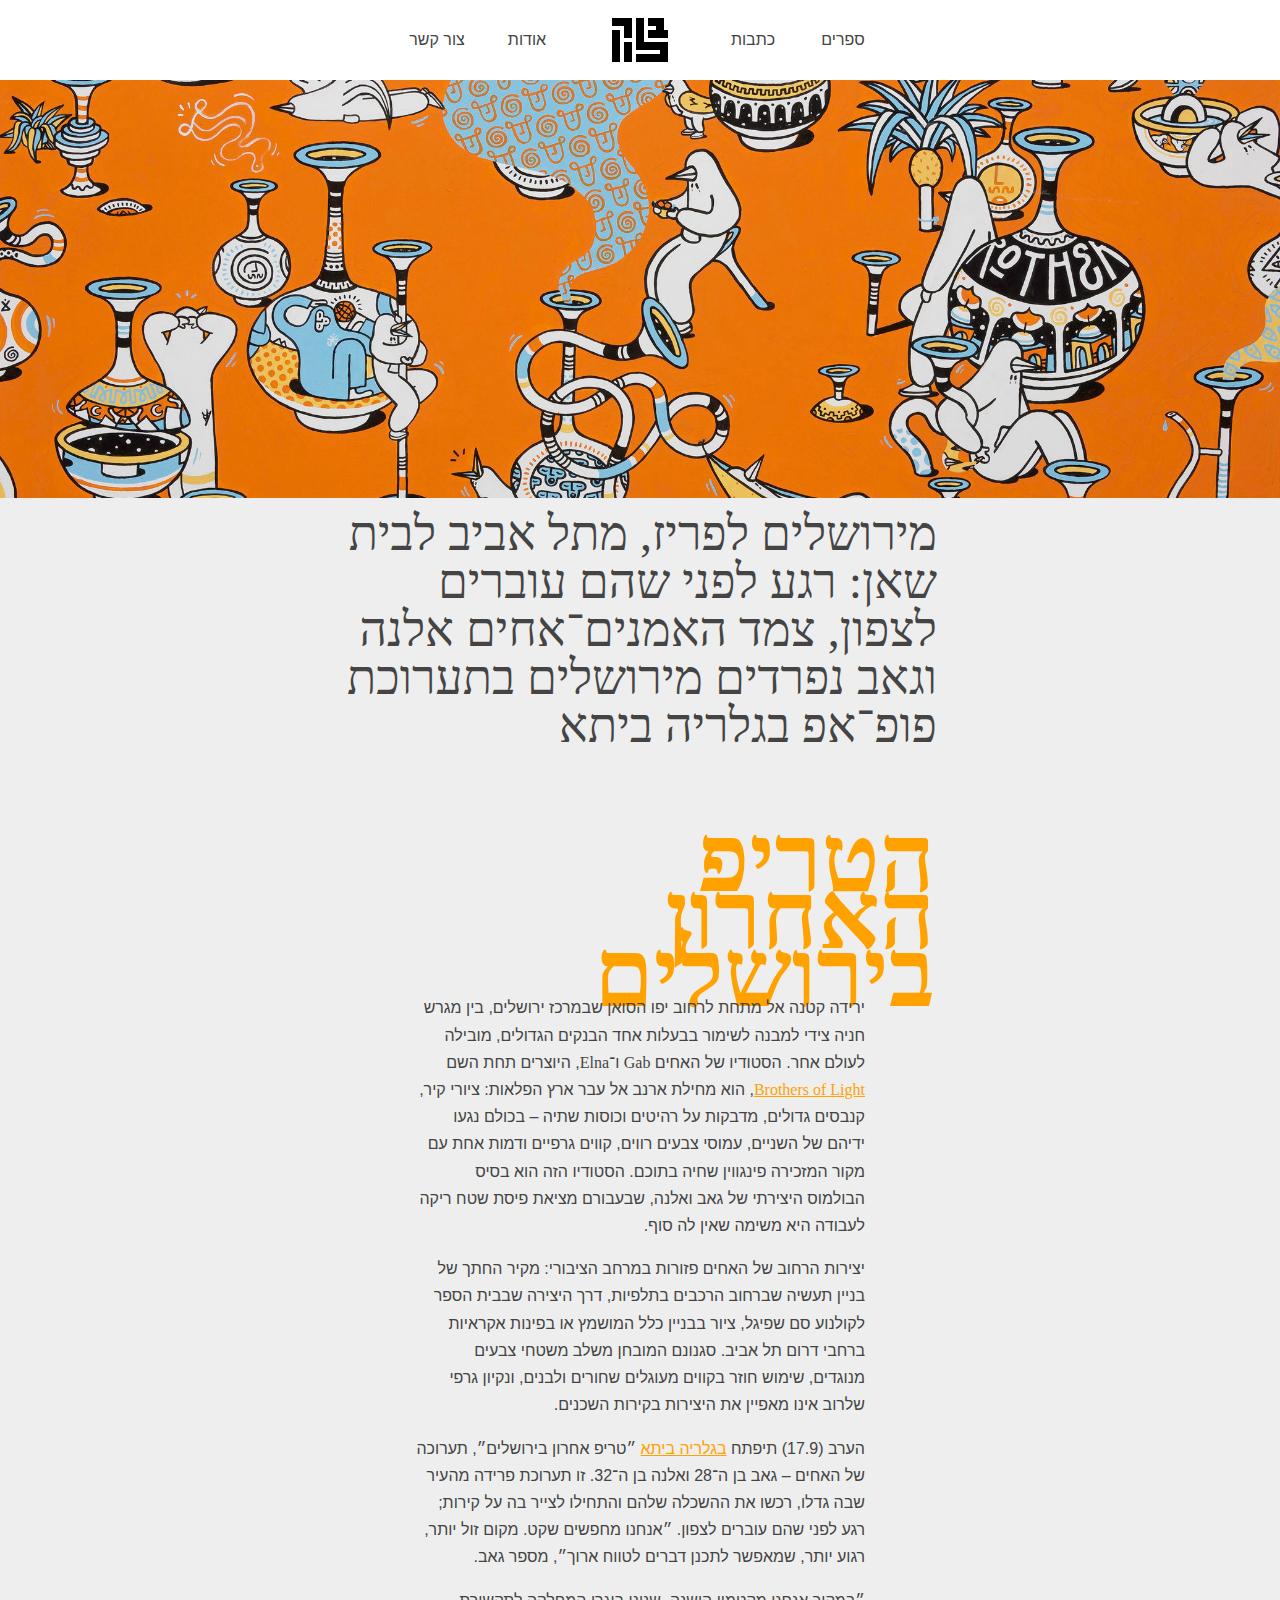
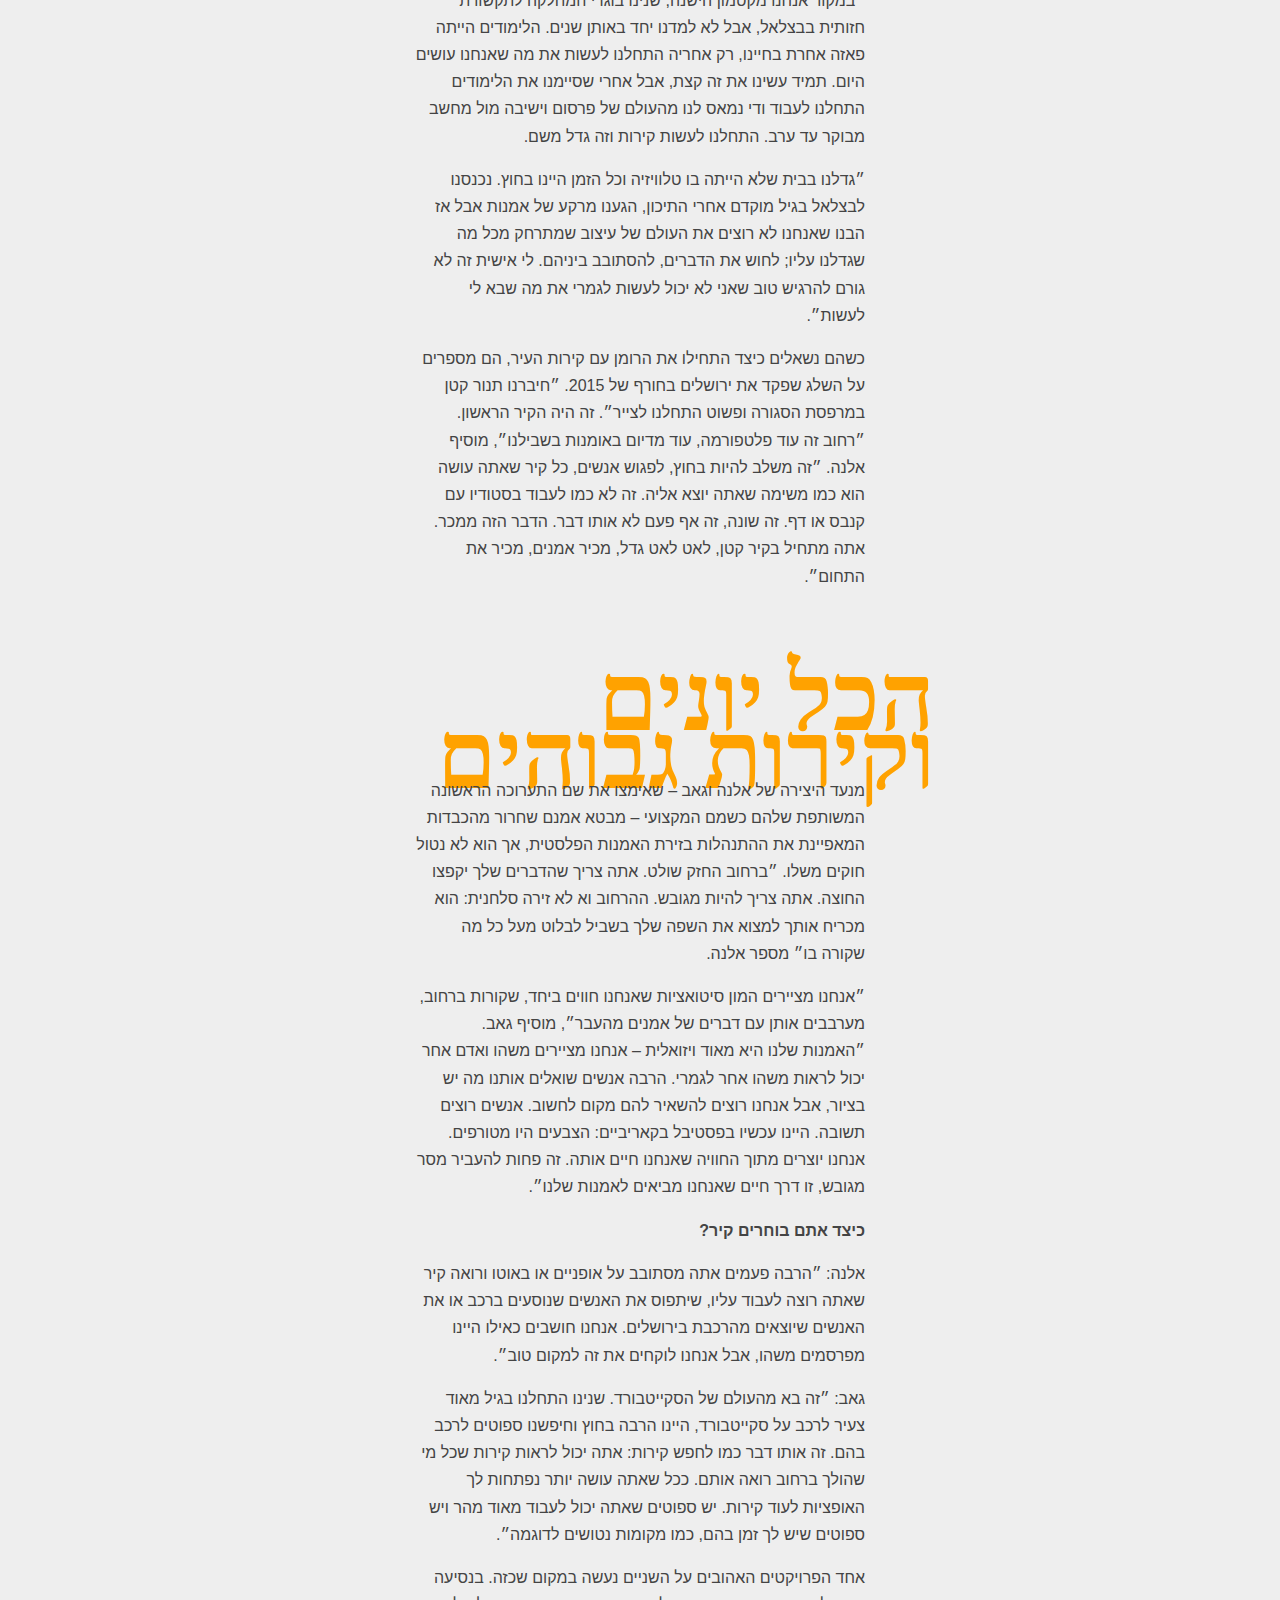
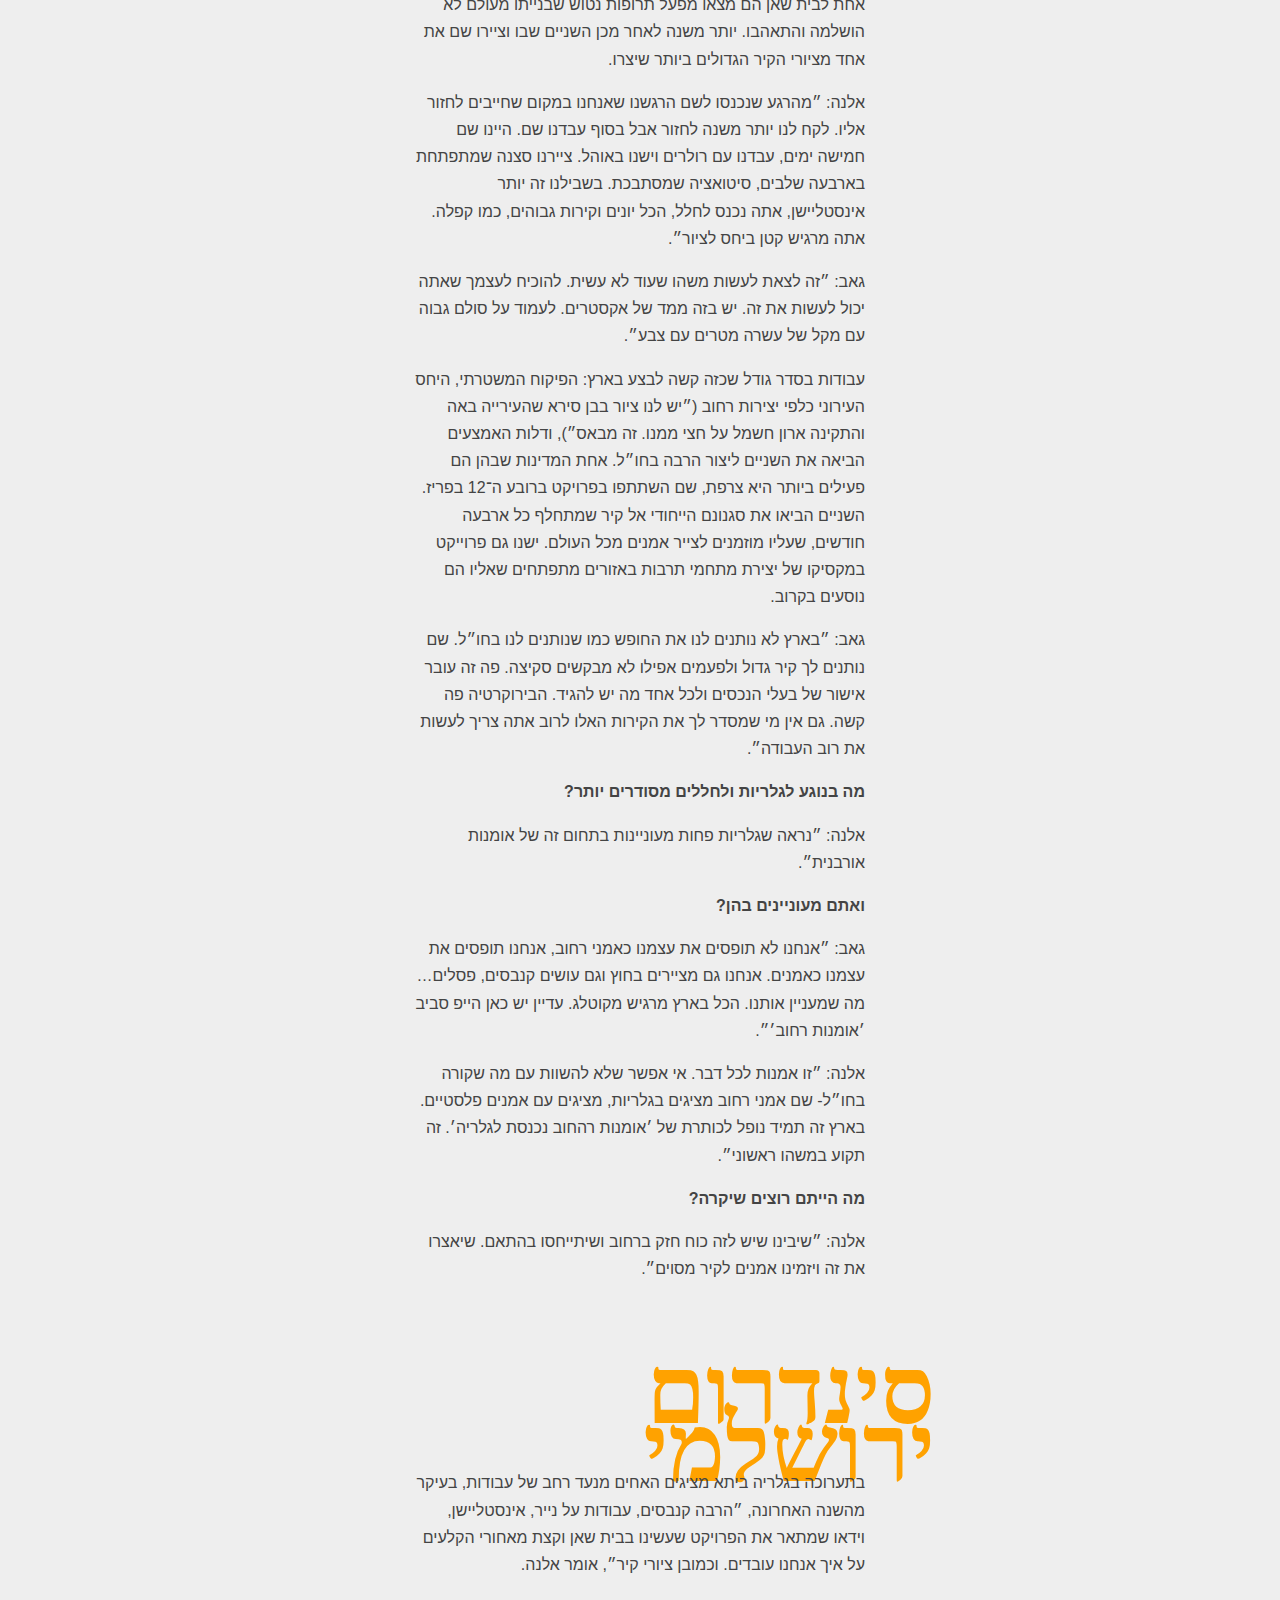
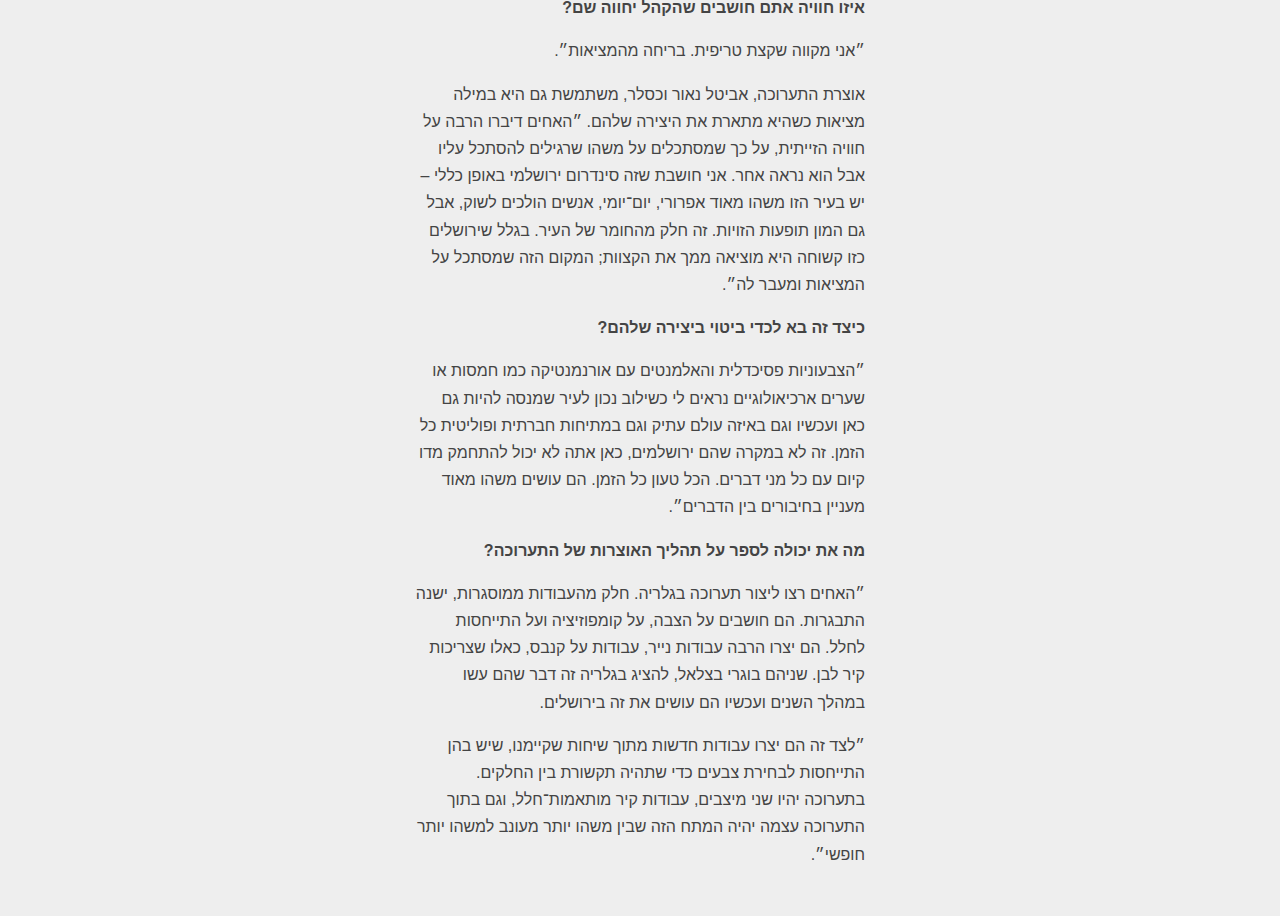
==== block/index.html @ 13d18bd2 "added block website" ====
<html>
  <head>
    <meta name="viewport" content="initial-scale=1, maximum-scale=1" />

    <title>בלוק - אומנות אורבנית</title>
    <link rel="stylesheet" href="main.css" />
  </head>
  <body>
    <div id="root">
      <header>
        <div class="nav-link">ספרים</div>
        <div class="nav-link">כתבות</div>
        <div class="logo">
          <div class="letter bet">
            <div class="top"></div>
            <div class="middle"></div>
            <div class="bottom"></div>
          </div>
          <div class="letter lamed">
            <div class="flag"></div>
            <div class="top"></div>
            <div class="middle"></div>
            <div class="bottom"></div>
          </div>
          <div class="letter vav">
            <div class="middle"></div>
          </div>
          <div class="letter kuf">
            <div class="top"></div>
            <div class="middle"></div>
            <div class="bottom"></div>
          </div>
        </div>
        <div class="nav-link">אודות</div>
        <div class="nav-link">צור קשר</div>
      </header>
      <div class="hero"></div>
      <div class="article">
        <p class="summary">
          מירושלים לפריז, מתל אביב לבית שאן: רגע לפני שהם עוברים לצפון, צמד
          האמנים־אחים אלנה וגאב נפרדים מירושלים בתערוכת פופ־אפ בגלריה ביתא
        </p>
        <h2>
          הטריפ האחרון בירושלים
        </h2>
        <p>
          ירידה קטנה אל מתחת לרחוב יפו הסואן שבמרכז ירושלים, בין מגרש חניה צידי
          למבנה לשימור בבעלות אחד הבנקים הגדולים, מובילה לעולם אחר. הסטודיו של
          האחים <span class="eng">Gab</span> ו־<span class="eng">Elna</span>,
          היוצרים תחת השם
          <a href="https://www.brothersoflight.net" target="_blank" class="eng"
            >Brothers of Light</a
          >, הוא מחילת ארנב אל עבר ארץ הפלאות: ציורי קיר, קנבסים גדולים, מדבקות
          על רהיטים וכוסות שתיה – בכולם נגעו ידיהם של השניים, עמוסי צבעים רווים,
          קווים גרפיים ודמות אחת עם מקור המזכירה פינגווין שחיה בתוכם. הסטודיו
          הזה הוא בסיס הבולמוס היצירתי של גאב ואלנה, שבעבורם מציאת פיסת שטח ריקה
          לעבודה היא משימה שאין לה סוף.
        </p>
        <p>
          יצירות הרחוב של האחים פזורות במרחב הציבורי: מקיר החתך של בניין תעשיה
          שברחוב הרכבים בתלפיות, דרך היצירה שבבית הספר לקולנוע סם שפיגל, ציור
          בבניין כלל המושמץ או בפינות אקראיות ברחבי דרום תל אביב. סגנונם המובחן
          משלב משטחי צבעים מנוגדים, שימוש חוזר בקווים מעוגלים שחורים ולבנים,
          ונקיון גרפי שלרוב אינו מאפיין את היצירות בקירות השכנים.
        </p>
        <p>
          הערב (17.9) תיפתח
          <a
            href="https://www.facebook.com/beitajerusalem/"
            target="_blank"
            rel="noopener"
            >בגלריה ביתא</a
          >
          ״טריפ אחרון בירושלים״, תערוכה של האחים &#8211; גאב בן ה־28 ואלנה בן
          ה־32. זו תערוכת פרידה מהעיר שבה גדלו, רכשו את ההשכלה שלהם והתחילו
          לצייר בה על קירות; רגע לפני שהם עוברים לצפון. ״אנחנו מחפשים שקט. מקום
          זול יותר, רגוע יותר, שמאפשר לתכנן דברים לטווח ארוך״, מספר גאב.
        </p>
        <p>
          ״במקור אנחנו מקטמון הישנה, שנינו בוגרי המחלקה לתקשורת חזותית בבצלאל,
          אבל לא למדנו יחד באותן שנים. הלימודים הייתה פאזה אחרת בחיינו, רק אחריה
          התחלנו לעשות את מה שאנחנו עושים היום. תמיד עשינו את זה קצת, אבל אחרי
          שסיימנו את הלימודים התחלנו לעבוד ודי נמאס לנו מהעולם של פרסום וישיבה
          מול מחשב מבוקר עד ערב. התחלנו לעשות קירות וזה גדל משם.
        </p>
        <p>
          ״גדלנו בבית שלא הייתה בו טלוויזיה וכל הזמן היינו בחוץ. נכנסנו לבצלאל
          בגיל מוקדם אחרי התיכון, הגענו מרקע של אמנות אבל אז הבנו שאנחנו לא
          רוצים את העולם של עיצוב שמתרחק מכל מה שגדלנו עליו; לחוש את הדברים,
          להסתובב ביניהם. לי אישית זה לא גורם להרגיש טוב שאני לא יכול לעשות
          לגמרי את מה שבא לי לעשות״.
        </p>
        <p>
          כשהם נשאלים כיצד התחילו את הרומן עם קירות העיר, הם מספרים על השלג שפקד
          את ירושלים בחורף של 2015. ״חיברנו תנור קטן במרפסת הסגורה ופשוט התחלנו
          לצייר״. זה היה הקיר הראשון. ״רחוב זה עוד פלטפורמה, עוד מדיום באומנות
          בשבילנו״, מוסיף אלנה. ״זה משלב להיות בחוץ, לפגוש אנשים, כל קיר שאתה
          עושה הוא כמו משימה שאתה יוצא אליה. זה לא כמו לעבוד בסטודיו עם קנבס או
          דף. זה שונה, זה אף פעם לא אותו דבר. הדבר הזה ממכר. אתה מתחיל בקיר קטן,
          לאט לאט גדל, מכיר אמנים, מכיר את התחום״.
        </p>
        <h2>הכל יונים וקירות גבוהים</h2>
        <p>
          מנעד היצירה של אלנה וגאב &#8211; שאימצו את שם התערוכה הראשונה המשותפת
          שלהם כשמם המקצועי &#8211; מבטא אמנם שחרור מהכבדות המאפיינת את ההתנהלות
          בזירת האמנות הפלסטית, אך הוא לא נטול חוקים משלו. ״ברחוב החזק שולט. אתה
          צריך שהדברים שלך יקפצו החוצה. אתה צריך להיות מגובש. ההרחוב וא לא זירה
          סלחנית: הוא מכריח אותך למצוא את השפה שלך בשביל לבלוט מעל כל מה שקורה
          בו״ מספר אלנה.
        </p>
        <p>
          ״אנחנו מציירים המון סיטואציות שאנחנו חווים ביחד, שקורות ברחוב, מערבבים
          אותן עם דברים של אמנים מהעבר״, מוסיף גאב. ״האמנות שלנו היא מאוד
          ויזואלית &#8211; אנחנו מציירים משהו ואדם אחר יכול לראות משהו אחר
          לגמרי. הרבה אנשים שואלים אותנו מה יש בציור, אבל אנחנו רוצים להשאיר להם
          מקום לחשוב. אנשים רוצים תשובה. היינו עכשיו בפסטיבל בקאריביים: הצבעים
          היו מטורפים. אנחנו יוצרים מתוך החוויה שאנחנו חיים אותה. זה פחות להעביר
          מסר מגובש, זו דרך חיים שאנחנו מביאים לאמנות שלנו״.
        </p>
        <p><strong>כיצד אתם בוחרים קיר?</strong></p>
        <p>
          אלנה: ״הרבה פעמים אתה מסתובב על אופניים או באוטו ורואה קיר שאתה רוצה
          לעבוד עליו, שיתפוס את האנשים שנוסעים ברכב או את האנשים שיוצאים מהרכבת
          בירושלים. אנחנו חושבים כאילו היינו מפרסמים משהו, אבל אנחנו לוקחים את
          זה למקום טוב״.
        </p>
        <p>
          גאב: ״זה בא מהעולם של הסקייטבורד. שנינו התחלנו בגיל מאוד צעיר לרכב על
          סקייטבורד, היינו הרבה בחוץ וחיפשנו ספוטים לרכב בהם. זה אותו דבר כמו
          לחפש קירות: אתה יכול לראות קירות שכל מי שהולך ברחוב רואה אותם. ככל
          שאתה עושה יותר נפתחות לך האופציות לעוד קירות. יש ספוטים שאתה יכול
          לעבוד מאוד מהר ויש ספוטים שיש לך זמן בהם, כמו מקומות נטושים לדוגמה״.
        </p>
        <p>
          אחד הפרויקטים האהובים על השניים נעשה במקום שכזה. בנסיעה אחת לבית שאן
          הם מצאו מפעל תרופות נטוש שבנייתו מעולם לא הושלמה והתאהבו. יותר משנה
          לאחר מכן השניים שבו וציירו שם את אחד מציורי הקיר הגדולים ביותר שיצרו.
        </p>
        <p>
          אלנה: ״מהרגע שנכנסו לשם הרגשנו שאנחנו במקום שחייבים לחזור אליו. לקח
          לנו יותר משנה לחזור אבל בסוף עבדנו שם. היינו שם חמישה ימים, עבדנו עם
          רולרים וישנו באוהל. ציירנו סצנה שמתפתחת בארבעה שלבים, סיטואציה
          שמסתבכת. בשבילנו זה יותר אינסטליישן, אתה נכנס לחלל, הכל יונים וקירות
          גבוהים, כמו קפלה. אתה מרגיש קטן ביחס לציור״.
        </p>
        <p>
          גאב: ״זה לצאת לעשות משהו שעוד לא עשית. להוכיח לעצמך שאתה יכול לעשות את
          זה. יש בזה ממד של אקסטרים. לעמוד על סולם גבוה עם מקל של עשרה מטרים עם
          צבע״.
        </p>
        <p>
          עבודות בסדר גודל שכזה קשה לבצע בארץ: הפיקוח המשטרתי, היחס העירוני כלפי
          יצירות רחוב (״יש לנו ציור בבן סירא שהעירייה באה והתקינה ארון חשמל על
          חצי ממנו. זה מבאס״), ודלות האמצעים הביאה את השניים ליצור הרבה בחו״ל.
          אחת המדינות שבהן הם פעילים ביותר היא צרפת, שם השתתפו בפרויקט ברובע
          ה־12 בפריז. השניים הביאו את סגנונם הייחודי אל קיר שמתחלף כל ארבעה
          חודשים, שעליו מוזמנים לצייר אמנים מכל העולם. ישנו גם פרוייקט במקסיקו
          של יצירת מתחמי תרבות באזורים מתפתחים שאליו הם נוסעים בקרוב.
        </p>
        <p>
          גאב: ״בארץ לא נותנים לנו את החופש כמו שנותנים לנו בחו״ל. שם נותנים לך
          קיר גדול ולפעמים אפילו לא מבקשים סקיצה. פה זה עובר אישור של בעלי
          הנכסים ולכל אחד מה יש להגיד. הבירוקרטיה פה קשה. גם אין מי שמסדר לך את
          הקירות האלו לרוב אתה צריך לעשות את רוב העבודה״.
        </p>

        <p><strong>מה בנוגע לגלריות ולחללים מסודרים יותר?</strong></p>
        <p>אלנה: ״נראה שגלריות פחות מעוניינות בתחום זה של אומנות אורבנית״.</p>
        <p><strong>ואתם מעוניינים בהן?</strong></p>
        <p>
          גאב: ״אנחנו לא תופסים את עצמנו כאמני רחוב, אנחנו תופסים את עצמנו
          כאמנים. אנחנו גם מציירים בחוץ וגם עושים קנבסים, פסלים&#8230;מה שמעניין
          אותנו. הכל בארץ מרגיש מקוטלג. עדיין יש כאן הייפ סביב ׳אומנות רחוב׳״.
        </p>
        <p>
          אלנה: ״זו אמנות לכל דבר. אי אפשר שלא להשוות עם מה שקורה בחו״ל- שם אמני
          רחוב מציגים בגלריות, מציגים עם אמנים פלסטיים. בארץ זה תמיד נופל לכותרת
          של ׳אומנות רהחוב נכנסת לגלריה׳. זה תקוע במשהו ראשוני״.
        </p>
        <p><strong>מה הייתם רוצים שיקרה?</strong></p>
        <p>
          אלנה: ״שיבינו שיש לזה כוח חזק ברחוב ושיתייחסו בהתאם. שיאצרו את זה
          ויזמינו אמנים לקיר מסוים״.
        </p>
        <h2>סינדרום ירושלמי</h2>
        <p>
          בתערוכה בגלריה ביתא מציגים האחים מנעד רחב של עבודות, בעיקר מהשנה
          האחרונה, ״הרבה קנבסים, עבודות על נייר, אינסטליישן, וידאו שמתאר את
          הפרויקט שעשינו בבית שאן וקצת מאחורי הקלעים על איך אנחנו עובדים. וכמובן
          ציורי קיר״, אומר אלנה.
        </p>
        <p><strong>איזו חוויה אתם חושבים שהקהל יחווה שם?</strong></p>
        <p>״אני מקווה שקצת טריפית. בריחה מהמציאות״.</p>
        <p>
          אוצרת התערוכה, אביטל נאור וכסלר, משתמשת גם היא במילה מציאות כשהיא
          מתארת את היצירה שלהם. ״האחים דיברו הרבה על חוויה הזייתית, על כך
          שמסתכלים על משהו שרגילים להסתכל עליו אבל הוא נראה אחר. אני חושבת שזה
          סינדרום ירושלמי באופן כללי &#8211; יש בעיר הזו משהו מאוד אפרורי,
          יום־יומי, אנשים הולכים לשוק, אבל גם המון תופעות הזויות. זה חלק מהחומר
          של העיר. בגלל שירושלים כזו קשוחה היא מוציאה ממך את הקצוות; המקום הזה
          שמסתכל על המציאות ומעבר לה״.
        </p>
        <p><strong>כיצד זה בא לכדי ביטוי ביצירה שלהם?</strong></p>
        <p>
          ״הצבעוניות פסיכדלית והאלמנטים עם אורנמנטיקה כמו חמסות או שערים
          ארכיאולוגיים נראים לי כשילוב נכון לעיר שמנסה להיות גם כאן ועכשיו וגם
          באיזה עולם עתיק וגם במתיחות חברתית ופוליטית כל הזמן. זה לא במקרה שהם
          ירושלמים, כאן אתה לא יכול להתחמק מדו קיום עם כל מני דברים. הכל טעון כל
          הזמן. הם עושים משהו מאוד מעניין בחיבורים בין הדברים״.
        </p>
        <p><strong>מה את יכולה לספר על תהליך האוצרות של התערוכה?</strong></p>
        <p>
          ״האחים רצו ליצור תערוכה בגלריה. חלק מהעבודות ממוסגרות, ישנה התבגרות.
          הם חושבים על הצבה, על קומפוזיציה ועל התייחסות לחלל. הם יצרו הרבה
          עבודות נייר, עבודות על קנבס, כאלו שצריכות קיר לבן. שניהם בוגרי בצלאל,
          להציג בגלריה זה דבר שהם עשו במהלך השנים ועכשיו הם עושים את זה
          בירושלים.
        </p>
        <p>
          ״לצד זה הם יצרו עבודות חדשות מתוך שיחות שקיימנו, שיש בהן התייחסות
          לבחירת צבעים כדי שתהיה תקשורת בין החלקים. בתערוכה יהיו שני מיצבים,
          עבודות קיר מותאמות־חלל, וגם בתוך התערוכה עצמה יהיה המתח הזה שבין משהו
          יותר מעונב למשהו יותר חופשי״.
        </p>
      </div>
    </div>
    <script type="text/javascript" src="main.js"></script>
  </body>
</html>
---- block/main.css ----
@import url("https://fonts.googleapis.com/css?family=Fira+Mono:400,500,700&display=swap");

body {
  text-align: center;
  background-color: #eee;
  direction: rtl;
  margin: 0;
  padding: 0;
  font-family: "NarkisBlockMF", "Avenir Next", sans-serif;
  color: #444;
  -webkit-font-smoothing: antialiased;
  line-height: 1.7em;
  padding: 3em;
  overflow-x: hidden;
}

.eng {
  font-family: "Avenir";
  font-weight: 500;
}

a {
  color: #ffa200;
}

a:hover {
  text-decoration: none;
}

h1,
h2,
h3 {
  font-family: "NextExit";
}

h1 {
  font-size: 2em;
}

h2 {
  color: #ffa200;
  font-size: 6em;
  line-height: 0.6em;
  font-weight: 900;
  margin-bottom: -24px;
  margin-right: -70px;
  z-index: 1;
  text-align: right;
}

p {
  text-align: right;
}

.hero {
  background-image: url(banner.jpg);
  background-size: cover;
  width: 100vw;
  height: 50vh;
  margin-right: -3em;
}

.article {
  width: 450px;
  margin: auto;
  padding-top: 60px;
}

.summary {
  font-weight: bold;
  font-family: "NextExit";
  font-weight: 100;
  font-family: "NextExit";
  font-size: 3em;
  line-height: 1em;
  margin-top: -1em;
  margin-right: -1.5em;
  margin-left: -1.5em;
}

header {
  position: absolute;
  top: 0;
  right: 0;
  width: 100%;
  height: 80px;
  background-color: #fff;
  display: flex;
  justify-content: center;
  align-items: center;
  z-index: 10;
}

.nav-link {
  width: 90px;
  cursor: pointer;
  font-weight: 500;
}

.logo {
  display: block;
  width: calc(28px * 2);
  height: calc(22px * 2);
  position: relative;
  cursor: pointer;
  margin: 0 40px;
}

.letter {
  position: absolute;
}

.letter > div {
  background-color: #000;
  position: absolute;
  box-shadow: 0px 0px 0px 0px rgba(0, 0, 0, 1);
  transition: box-shadow 300ms ease;
}

.logo:hover .letter > div {
  box-shadow: 0px 0px 0px 1.5px rgba(0, 0, 0, 1);
}

.bet {
  height: calc(100% * (10 / 22));
  width: calc(100% * (10 / 28));
}

.bet .top {
  right: 20%;
  height: 40%;
  width: 80%;
}

.bet .middle {
  right: 20%;
  height: 100%;
  width: 40%;
}

.bet .bottom {
  top: 60%;
  height: 40%;
  width: 100%;
}

.lamed {
  height: 100%;
  width: calc(100% * (16 / 28));
}

.lamed .flag {
  right: 75%;
  height: calc(100% * (16 / 22));
  width: 25%;
}

.lamed .top {
  top: calc(100% * (12 / 22));
  height: calc(100% * (4 / 22));
  width: 100%;
}

.lamed .bottom {
  top: calc(100% * (18 / 22));
  height: calc(100% * (4 / 22));
  width: 100%;
}

.lamed .middle {
  top: calc(100% * (12 / 22));
  height: calc(100% * (10 / 22));
  width: 25%;
}

.vav {
  top: calc(100% * (12 / 22));
  right: calc(100% * (18 / 28));
  height: calc(100% * (10 / 22));
  width: calc(100% * (4 / 28));
}

.vav .middle {
  width: 100%;
  height: 100%;
}

.kuf {
  top: 0;
  right: calc(100% * (18 / 28));
  height: 100%;
  width: calc(100% * (10 / 28));
}

.kuf .top {
  height: calc(100% * (4 / 22));
  width: 100%;
}

.kuf .middle {
  height: calc(100% * (10 / 22));
  width: 40%;
}

.kuf .bottom {
  top: calc(100% * (6 / 22));
  right: 60%;
  height: calc(100% * (16 / 22));
  width: 40%;
}
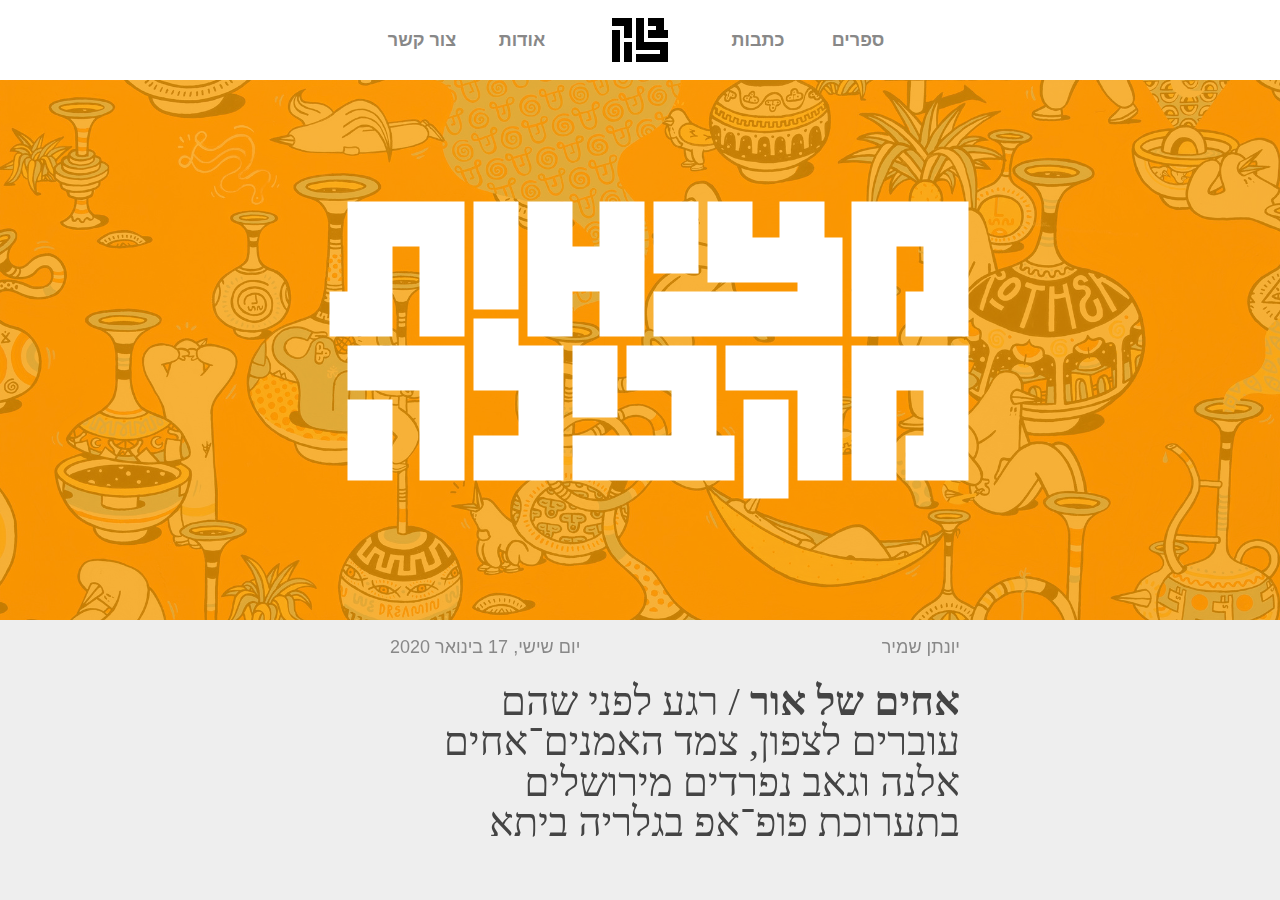
==== commit 5d1c09bb: "Added parallax effects" ====
--- a/block/index.html
+++ b/block/index.html
@@ -4,7 +4,9 @@
 
     <title>בלוק - אומנות אורבנית</title>
     <link rel="stylesheet" href="main.css" />
+    <link rel="icon" href="images/favicon.png" type="image/png" sizes="16x16" />
   </head>
+
   <body>
     <div id="root">
       <header>
@@ -33,195 +35,318 @@
         </div>
         <div class="nav-link">אודות</div>
         <div class="nav-link">צור קשר</div>
+        <div class="progress-indicator">
+          <div id="progress-bar"></div>
+        </div>
       </header>
-      <div class="hero"></div>
-      <div class="article">
-        <p class="summary">
-          מירושלים לפריז, מתל אביב לבית שאן: רגע לפני שהם עוברים לצפון, צמד
-          האמנים־אחים אלנה וגאב נפרדים מירושלים בתערוכת פופ־אפ בגלריה ביתא
-        </p>
-        <h2>
-          הטריפ האחרון בירושלים
-        </h2>
-        <p>
-          ירידה קטנה אל מתחת לרחוב יפו הסואן שבמרכז ירושלים, בין מגרש חניה צידי
-          למבנה לשימור בבעלות אחד הבנקים הגדולים, מובילה לעולם אחר. הסטודיו של
-          האחים <span class="eng">Gab</span> ו־<span class="eng">Elna</span>,
-          היוצרים תחת השם
-          <a href="https://www.brothersoflight.net" target="_blank" class="eng"
-            >Brothers of Light</a
-          >, הוא מחילת ארנב אל עבר ארץ הפלאות: ציורי קיר, קנבסים גדולים, מדבקות
-          על רהיטים וכוסות שתיה – בכולם נגעו ידיהם של השניים, עמוסי צבעים רווים,
-          קווים גרפיים ודמות אחת עם מקור המזכירה פינגווין שחיה בתוכם. הסטודיו
-          הזה הוא בסיס הבולמוס היצירתי של גאב ואלנה, שבעבורם מציאת פיסת שטח ריקה
-          לעבודה היא משימה שאין לה סוף.
-        </p>
-        <p>
-          יצירות הרחוב של האחים פזורות במרחב הציבורי: מקיר החתך של בניין תעשיה
-          שברחוב הרכבים בתלפיות, דרך היצירה שבבית הספר לקולנוע סם שפיגל, ציור
-          בבניין כלל המושמץ או בפינות אקראיות ברחבי דרום תל אביב. סגנונם המובחן
-          משלב משטחי צבעים מנוגדים, שימוש חוזר בקווים מעוגלים שחורים ולבנים,
-          ונקיון גרפי שלרוב אינו מאפיין את היצירות בקירות השכנים.
-        </p>
-        <p>
-          הערב (17.9) תיפתח
-          <a
-            href="https://www.facebook.com/beitajerusalem/"
-            target="_blank"
-            rel="noopener"
-            >בגלריה ביתא</a
+      <div class="content" id="content">
+        <div class="hero">
+          <svg
+            xmlns="http://www.w3.org/2000/svg"
+            width="70"
+            height="32"
+            viewBox="-2 -2 72 36"
+            class="article-title"
           >
-          ״טריפ אחרון בירושלים״, תערוכה של האחים &#8211; גאב בן ה־28 ואלנה בן
-          ה־32. זו תערוכת פרידה מהעיר שבה גדלו, רכשו את ההשכלה שלהם והתחילו
-          לצייר בה על קירות; רגע לפני שהם עוברים לצפון. ״אנחנו מחפשים שקט. מקום
-          זול יותר, רגוע יותר, שמאפשר לתכנן דברים לטווח ארוך״, מספר גאב.
-        </p>
-        <p>
-          ״במקור אנחנו מקטמון הישנה, שנינו בוגרי המחלקה לתקשורת חזותית בבצלאל,
-          אבל לא למדנו יחד באותן שנים. הלימודים הייתה פאזה אחרת בחיינו, רק אחריה
-          התחלנו לעשות את מה שאנחנו עושים היום. תמיד עשינו את זה קצת, אבל אחרי
-          שסיימנו את הלימודים התחלנו לעבוד ודי נמאס לנו מהעולם של פרסום וישיבה
-          מול מחשב מבוקר עד ערב. התחלנו לעשות קירות וזה גדל משם.
-        </p>
-        <p>
-          ״גדלנו בבית שלא הייתה בו טלוויזיה וכל הזמן היינו בחוץ. נכנסנו לבצלאל
-          בגיל מוקדם אחרי התיכון, הגענו מרקע של אמנות אבל אז הבנו שאנחנו לא
-          רוצים את העולם של עיצוב שמתרחק מכל מה שגדלנו עליו; לחוש את הדברים,
-          להסתובב ביניהם. לי אישית זה לא גורם להרגיש טוב שאני לא יכול לעשות
-          לגמרי את מה שבא לי לעשות״.
-        </p>
-        <p>
-          כשהם נשאלים כיצד התחילו את הרומן עם קירות העיר, הם מספרים על השלג שפקד
-          את ירושלים בחורף של 2015. ״חיברנו תנור קטן במרפסת הסגורה ופשוט התחלנו
-          לצייר״. זה היה הקיר הראשון. ״רחוב זה עוד פלטפורמה, עוד מדיום באומנות
-          בשבילנו״, מוסיף אלנה. ״זה משלב להיות בחוץ, לפגוש אנשים, כל קיר שאתה
-          עושה הוא כמו משימה שאתה יוצא אליה. זה לא כמו לעבוד בסטודיו עם קנבס או
-          דף. זה שונה, זה אף פעם לא אותו דבר. הדבר הזה ממכר. אתה מתחיל בקיר קטן,
-          לאט לאט גדל, מכיר אמנים, מכיר את התחום״.
-        </p>
-        <h2>הכל יונים וקירות גבוהים</h2>
-        <p>
-          מנעד היצירה של אלנה וגאב &#8211; שאימצו את שם התערוכה הראשונה המשותפת
-          שלהם כשמם המקצועי &#8211; מבטא אמנם שחרור מהכבדות המאפיינת את ההתנהלות
-          בזירת האמנות הפלסטית, אך הוא לא נטול חוקים משלו. ״ברחוב החזק שולט. אתה
-          צריך שהדברים שלך יקפצו החוצה. אתה צריך להיות מגובש. ההרחוב וא לא זירה
-          סלחנית: הוא מכריח אותך למצוא את השפה שלך בשביל לבלוט מעל כל מה שקורה
-          בו״ מספר אלנה.
-        </p>
-        <p>
-          ״אנחנו מציירים המון סיטואציות שאנחנו חווים ביחד, שקורות ברחוב, מערבבים
-          אותן עם דברים של אמנים מהעבר״, מוסיף גאב. ״האמנות שלנו היא מאוד
-          ויזואלית &#8211; אנחנו מציירים משהו ואדם אחר יכול לראות משהו אחר
-          לגמרי. הרבה אנשים שואלים אותנו מה יש בציור, אבל אנחנו רוצים להשאיר להם
-          מקום לחשוב. אנשים רוצים תשובה. היינו עכשיו בפסטיבל בקאריביים: הצבעים
-          היו מטורפים. אנחנו יוצרים מתוך החוויה שאנחנו חיים אותה. זה פחות להעביר
-          מסר מגובש, זו דרך חיים שאנחנו מביאים לאמנות שלנו״.
-        </p>
-        <p><strong>כיצד אתם בוחרים קיר?</strong></p>
-        <p>
-          אלנה: ״הרבה פעמים אתה מסתובב על אופניים או באוטו ורואה קיר שאתה רוצה
-          לעבוד עליו, שיתפוס את האנשים שנוסעים ברכב או את האנשים שיוצאים מהרכבת
-          בירושלים. אנחנו חושבים כאילו היינו מפרסמים משהו, אבל אנחנו לוקחים את
-          זה למקום טוב״.
-        </p>
-        <p>
-          גאב: ״זה בא מהעולם של הסקייטבורד. שנינו התחלנו בגיל מאוד צעיר לרכב על
-          סקייטבורד, היינו הרבה בחוץ וחיפשנו ספוטים לרכב בהם. זה אותו דבר כמו
-          לחפש קירות: אתה יכול לראות קירות שכל מי שהולך ברחוב רואה אותם. ככל
-          שאתה עושה יותר נפתחות לך האופציות לעוד קירות. יש ספוטים שאתה יכול
-          לעבוד מאוד מהר ויש ספוטים שיש לך זמן בהם, כמו מקומות נטושים לדוגמה״.
-        </p>
-        <p>
-          אחד הפרויקטים האהובים על השניים נעשה במקום שכזה. בנסיעה אחת לבית שאן
-          הם מצאו מפעל תרופות נטוש שבנייתו מעולם לא הושלמה והתאהבו. יותר משנה
-          לאחר מכן השניים שבו וציירו שם את אחד מציורי הקיר הגדולים ביותר שיצרו.
-        </p>
-        <p>
-          אלנה: ״מהרגע שנכנסו לשם הרגשנו שאנחנו במקום שחייבים לחזור אליו. לקח
-          לנו יותר משנה לחזור אבל בסוף עבדנו שם. היינו שם חמישה ימים, עבדנו עם
-          רולרים וישנו באוהל. ציירנו סצנה שמתפתחת בארבעה שלבים, סיטואציה
-          שמסתבכת. בשבילנו זה יותר אינסטליישן, אתה נכנס לחלל, הכל יונים וקירות
-          גבוהים, כמו קפלה. אתה מרגיש קטן ביחס לציור״.
-        </p>
-        <p>
-          גאב: ״זה לצאת לעשות משהו שעוד לא עשית. להוכיח לעצמך שאתה יכול לעשות את
-          זה. יש בזה ממד של אקסטרים. לעמוד על סולם גבוה עם מקל של עשרה מטרים עם
-          צבע״.
-        </p>
-        <p>
-          עבודות בסדר גודל שכזה קשה לבצע בארץ: הפיקוח המשטרתי, היחס העירוני כלפי
-          יצירות רחוב (״יש לנו ציור בבן סירא שהעירייה באה והתקינה ארון חשמל על
-          חצי ממנו. זה מבאס״), ודלות האמצעים הביאה את השניים ליצור הרבה בחו״ל.
-          אחת המדינות שבהן הם פעילים ביותר היא צרפת, שם השתתפו בפרויקט ברובע
-          ה־12 בפריז. השניים הביאו את סגנונם הייחודי אל קיר שמתחלף כל ארבעה
-          חודשים, שעליו מוזמנים לצייר אמנים מכל העולם. ישנו גם פרוייקט במקסיקו
-          של יצירת מתחמי תרבות באזורים מתפתחים שאליו הם נוסעים בקרוב.
-        </p>
-        <p>
-          גאב: ״בארץ לא נותנים לנו את החופש כמו שנותנים לנו בחו״ל. שם נותנים לך
-          קיר גדול ולפעמים אפילו לא מבקשים סקיצה. פה זה עובר אישור של בעלי
-          הנכסים ולכל אחד מה יש להגיד. הבירוקרטיה פה קשה. גם אין מי שמסדר לך את
-          הקירות האלו לרוב אתה צריך לעשות את רוב העבודה״.
-        </p>
+            <path
+              d="M36,0h4V7H36V0ZM27,16h4v7H27V16ZM16,0h4V11H16V0ZM46,22h4V32H46V22Zm16-8V4h4v6H64v4h6V0H58V14h4ZM42,0V8H52v2H36v4H56V4H54V0H50V4H46V0H42ZM22,0V14h4V9h4v5h4V0H30V5H26V0H22ZM10,14h4V0H2V10H0v4H6V4h4V14ZM62,30V20h4v6H64v4h6V16H58V30h4ZM52,30h4V16H44v4h8V30ZM42,16V26h2v4H27V26H38V20H33V16h9ZM16,13v7h5v6H16v4h9V16H20V13H16ZM2,16v4h8V30h4V16H2Zm0,6v8H6V22H2Z"
+            />
+          </svg>
+          <div class="backdrop"></div>
+        </div>
+        <div class="article">
+          <p class="author">
+            <span style="float: right; font-weight: 500;">יונתן שמיר</span>
+            <span style="float: left;"> יום שישי, 17 בינואר 2020</span>
+            <br />
+          </p>
+          <p class="summary">
+            <strong>אחים של אור</strong> / רגע לפני שהם עוברים לצפון, צמד
+            האמנים־אחים אלנה וגאב נפרדים מירושלים בתערוכת פופ־אפ בגלריה ביתא
+          </p>
+          <h2>
+            הטריפ האחרון בירושלים
+          </h2>
+          <img
+            class="background-pic"
+            src="images/illustration1.png"
+            style="top: 200px; right: 100%;"
+          />
+          <p>
+            ירידה קטנה אל מתחת לרחוב יפו הסואן שבמרכז ירושלים, בין מגרש חניה
+            צידי למבנה לשימור בבעלות אחד הבנקים הגדולים, מובילה לעולם אחר.
+            הסטודיו של האחים <span class="eng">Gab</span> ו־<span class="eng"
+              >Elna</span
+            >, היוצרים תחת השם
+            <a
+              href="https://www.brothersoflight.net"
+              target="_blank"
+              class="eng"
+              >Brothers of Light</a
+            >, הוא מחילת ארנב אל עבר ארץ הפלאות: ציורי קיר, קנבסים גדולים,
+            מדבקות על רהיטים וכוסות שתיה – בכולם נגעו ידיהם של השניים, עמוסי
+            צבעים רווים, קווים גרפיים ודמות אחת עם מקור המזכירה פינגווין שחיה
+            בתוכם. הסטודיו הזה הוא בסיס הבולמוס היצירתי של גאב ואלנה, שבעבורם
+            מציאת פיסת שטח ריקה לעבודה היא משימה שאין לה סוף.
+          </p>
+          <p>
+            יצירות הרחוב של האחים פזורות במרחב הציבורי: מקיר החתך של בניין תעשיה
+            שברחוב הרכבים בתלפיות, דרך היצירה שבבית הספר לקולנוע סם שפיגל, ציור
+            בבניין כלל המושמץ או בפינות אקראיות ברחבי דרום תל אביב. סגנונם
+            המובחן משלב משטחי צבעים מנוגדים, שימוש חוזר בקווים מעוגלים שחורים
+            ולבנים, ונקיון גרפי שלרוב אינו מאפיין את היצירות בקירות השכנים.
+          </p>
+          <figure class="right">
+            <img src="images/pic1.jpg" />
+            <div class="overlay">
+              <svg
+                xmlns="http://www.w3.org/2000/svg"
+                width="53"
+                height="18"
+                viewBox="0 0 53 18"
+                class="zoom-text"
+              >
+                <path
+                  d="M14,8h7v2H14V8Zm6-6h9V4H20V2ZM33,2h6V4H33V2ZM43,2h8V4H43V2ZM31,8h6v2H31V8ZM16,14h5v2H16V14ZM14,2h2V8H14V2Zm5,8h2v4H19V10Zm6-6h2V16H25V4Zm6,6h2v6H31V10Zm6-6h2V16H37V4Zm6,4h2v8H43V8Zm6-4h2V16H49V4ZM2,2h8V4H2V2ZM2,8H4v8H2V8ZM8,4h2V16H8V4Z"
+                />
+              </svg>
+            </div>
+            <figcaption>תהליך עבודה לקראת התערוכה בגלריה ביתא</figcaption>
+          </figure>
+          <p>
+            הערב (17.9) תיפתח
+            <a
+              href="https://www.facebook.com/beitajerusalem/"
+              target="_blank"
+              rel="noopener"
+              >בגלריה ביתא</a
+            >
+            ״טריפ אחרון בירושלים״, תערוכה של האחים &#8211; גאב בן ה־28 ואלנה בן
+            ה־32. זו תערוכת פרידה מהעיר שבה גדלו, רכשו את ההשכלה שלהם והתחילו
+            לצייר בה על קירות; רגע לפני שהם עוברים לצפון. ״אנחנו מחפשים שקט.
+            מקום זול יותר, רגוע יותר, שמאפשר לתכנן דברים לטווח ארוך״, מספר גאב.
+          </p>
+          <p>
+            ״במקור אנחנו מקטמון הישנה, שנינו בוגרי המחלקה לתקשורת חזותית בבצלאל,
+            אבל לא למדנו יחד באותן שנים. הלימודים הייתה פאזה אחרת בחיינו, רק
+            אחריה התחלנו לעשות את מה שאנחנו עושים היום. תמיד עשינו את זה קצת,
+            אבל אחרי שסיימנו את הלימודים התחלנו לעבוד ודי נמאס לנו מהעולם של
+            פרסום וישיבה מול מחשב מבוקר עד ערב. התחלנו לעשות קירות וזה גדל משם.
+          </p>
+          <figure class="left">
+            <img src="images/pic2.jpg" />
+            <div class="overlay">
+              <svg
+                xmlns="http://www.w3.org/2000/svg"
+                width="53"
+                height="18"
+                viewBox="0 0 53 18"
+                class="zoom-text"
+              >
+                <path
+                  d="M14,8h7v2H14V8Zm6-6h9V4H20V2ZM33,2h6V4H33V2ZM43,2h8V4H43V2ZM31,8h6v2H31V8ZM16,14h5v2H16V14ZM14,2h2V8H14V2Zm5,8h2v4H19V10Zm6-6h2V16H25V4Zm6,6h2v6H31V10Zm6-6h2V16H37V4Zm6,4h2v8H43V8Zm6-4h2V16H49V4ZM2,2h8V4H2V2ZM2,8H4v8H2V8ZM8,4h2V16H8V4Z"
+                />
+              </svg>
+            </div>
+            <figcaption>לא תופסים את עצמם כאמני רחוב בלבד</figcaption>
+          </figure>
+          <p>
+            ״גדלנו בבית שלא הייתה בו טלוויזיה וכל הזמן היינו בחוץ. נכנסנו לבצלאל
+            בגיל מוקדם אחרי התיכון, הגענו מרקע של אמנות אבל אז הבנו שאנחנו לא
+            רוצים את העולם של עיצוב שמתרחק מכל מה שגדלנו עליו; לחוש את הדברים,
+            להסתובב ביניהם. לי אישית זה לא גורם להרגיש טוב שאני לא יכול לעשות
+            לגמרי את מה שבא לי לעשות״.
+          </p>
+          <p>
+            כשהם נשאלים כיצד התחילו את הרומן עם קירות העיר, הם מספרים על השלג
+            שפקד את ירושלים בחורף של 2015. ״חיברנו תנור קטן במרפסת הסגורה ופשוט
+            התחלנו לצייר״. זה היה הקיר הראשון. ״רחוב זה עוד פלטפורמה, עוד מדיום
+            באומנות בשבילנו״, מוסיף אלנה. ״זה משלב להיות בחוץ, לפגוש אנשים, כל
+            קיר שאתה עושה הוא כמו משימה שאתה יוצא אליה. זה לא כמו לעבוד בסטודיו
+            עם קנבס או דף. זה שונה, זה אף פעם לא אותו דבר. הדבר הזה ממכר. אתה
+            מתחיל בקיר קטן, לאט לאט גדל, מכיר אמנים, מכיר את התחום״.
+          </p>
+          <h2>הכל יונים וקירות גבוהים</h2>
+          <img
+            class="background-pic"
+            src="images/illustration3.png"
+            style="top: 200px; left: 100%;"
+          />
+          <img
+            class="background-pic"
+            src="images/illustration5.png"
+            style="top: 550px; right: 100%;"
+          />
+          <img
+            class="background-pic"
+            src="images/illustration7.png"
+            style="top: 2000px; left: 100%;"
+          />
+          <p>
+            מנעד היצירה של אלנה וגאב &#8211; שאימצו את שם התערוכה הראשונה
+            המשותפת שלהם כשמם המקצועי &#8211; מבטא אמנם שחרור מהכבדות המאפיינת
+            את ההתנהלות בזירת האמנות הפלסטית, אך הוא לא נטול חוקים משלו. ״ברחוב
+            החזק שולט. אתה צריך שהדברים שלך יקפצו החוצה. אתה צריך להיות מגובש.
+            ההרחוב וא לא זירה סלחנית: הוא מכריח אותך למצוא את השפה שלך בשביל
+            לבלוט מעל כל מה שקורה בו״ מספר אלנה.
+          </p>
+          <p>
+            ״אנחנו מציירים המון סיטואציות שאנחנו חווים ביחד, שקורות ברחוב,
+            מערבבים אותן עם דברים של אמנים מהעבר״, מוסיף גאב. ״האמנות שלנו היא
+            מאוד ויזואלית &#8211; אנחנו מציירים משהו ואדם אחר יכול לראות משהו
+            אחר לגמרי. הרבה אנשים שואלים אותנו מה יש בציור, אבל אנחנו רוצים
+            להשאיר להם מקום לחשוב. אנשים רוצים תשובה. היינו עכשיו בפסטיבל
+            בקאריביים: הצבעים היו מטורפים. אנחנו יוצרים מתוך החוויה שאנחנו חיים
+            אותה. זה פחות להעביר מסר מגובש, זו דרך חיים שאנחנו מביאים לאמנות
+            שלנו״.
+          </p>
+          <p><strong>כיצד אתם בוחרים קיר?</strong></p>
+          <p>
+            אלנה: ״הרבה פעמים אתה מסתובב על אופניים או באוטו ורואה קיר שאתה רוצה
+            לעבוד עליו, שיתפוס את האנשים שנוסעים ברכב או את האנשים שיוצאים
+            מהרכבת בירושלים. אנחנו חושבים כאילו היינו מפרסמים משהו, אבל אנחנו
+            לוקחים את זה למקום טוב״.
+          </p>
+          <p>
+            גאב: ״זה בא מהעולם של הסקייטבורד. שנינו התחלנו בגיל מאוד צעיר לרכב
+            על סקייטבורד, היינו הרבה בחוץ וחיפשנו ספוטים לרכב בהם. זה אותו דבר
+            כמו לחפש קירות: אתה יכול לראות קירות שכל מי שהולך ברחוב רואה אותם.
+            ככל שאתה עושה יותר נפתחות לך האופציות לעוד קירות. יש ספוטים שאתה
+            יכול לעבוד מאוד מהר ויש ספוטים שיש לך זמן בהם, כמו מקומות נטושים
+            לדוגמה״.
+          </p>
+          <p>
+            אחד הפרויקטים האהובים על השניים נעשה במקום שכזה. בנסיעה אחת לבית שאן
+            הם מצאו מפעל תרופות נטוש שבנייתו מעולם לא הושלמה והתאהבו. יותר משנה
+            לאחר מכן השניים שבו וציירו שם את אחד מציורי הקיר הגדולים ביותר
+            שיצרו.
+          </p>
+          <p>
+            אלנה: ״מהרגע שנכנסו לשם הרגשנו שאנחנו במקום שחייבים לחזור אליו. לקח
+            לנו יותר משנה לחזור אבל בסוף עבדנו שם. היינו שם חמישה ימים, עבדנו עם
+            רולרים וישנו באוהל. ציירנו סצנה שמתפתחת בארבעה שלבים, סיטואציה
+            שמסתבכת. בשבילנו זה יותר אינסטליישן, אתה נכנס לחלל, הכל יונים וקירות
+            גבוהים, כמו קפלה. אתה מרגיש קטן ביחס לציור״.
+          </p>
+          <p>
+            גאב: ״זה לצאת לעשות משהו שעוד לא עשית. להוכיח לעצמך שאתה יכול לעשות
+            את זה. יש בזה ממד של אקסטרים. לעמוד על סולם גבוה עם מקל של עשרה
+            מטרים עם צבע״.
+          </p>
+          <figure class="large">
+            <img src="images/pic4.jpg" />
+            <figcaption>
+              <span class="eng">Fourheads</span>, בית שאן, 2019
+            </figcaption>
+          </figure>
+          <p>
+            עבודות בסדר גודל שכזה קשה לבצע בארץ: הפיקוח המשטרתי, היחס העירוני
+            כלפי יצירות רחוב (״יש לנו ציור בבן סירא שהעירייה באה והתקינה ארון
+            חשמל על חצי ממנו. זה מבאס״), ודלות האמצעים הביאה את השניים ליצור
+            הרבה בחו״ל. אחת המדינות שבהן הם פעילים ביותר היא צרפת, שם השתתפו
+            בפרויקט ברובע ה־12 בפריז. השניים הביאו את סגנונם הייחודי אל קיר
+            שמתחלף כל ארבעה חודשים, שעליו מוזמנים לצייר אמנים מכל העולם. ישנו גם
+            פרוייקט במקסיקו של יצירת מתחמי תרבות באזורים מתפתחים שאליו הם נוסעים
+            בקרוב.
+          </p>
+          <p>
+            גאב: ״בארץ לא נותנים לנו את החופש כמו שנותנים לנו בחו״ל. שם נותנים
+            לך קיר גדול ולפעמים אפילו לא מבקשים סקיצה. פה זה עובר אישור של בעלי
+            הנכסים ולכל אחד מה יש להגיד. הבירוקרטיה פה קשה. גם אין מי שמסדר לך
+            את הקירות האלו לרוב אתה צריך לעשות את רוב העבודה״.
+          </p>
+          <p><strong>מה בנוגע לגלריות ולחללים מסודרים יותר?</strong></p>
+          <p>אלנה: ״נראה שגלריות פחות מעוניינות בתחום זה של אומנות אורבנית״.</p>
+          <p><strong>ואתם מעוניינים בהן?</strong></p>
+          <p>
+            גאב: ״אנחנו לא תופסים את עצמנו כאמני רחוב, אנחנו תופסים את עצמנו
+            כאמנים. אנחנו גם מציירים בחוץ וגם עושים קנבסים, פסלים&#8230;מה
+            שמעניין אותנו. הכל בארץ מרגיש מקוטלג. עדיין יש כאן הייפ סביב ׳אומנות
+            רחוב׳״.
+          </p>
+          <p>
+            אלנה: ״זו אמנות לכל דבר. אי אפשר שלא להשוות עם מה שקורה בחו״ל- שם
+            אמני רחוב מציגים בגלריות, מציגים עם אמנים פלסטיים. בארץ זה תמיד נופל
+            לכותרת של ׳אומנות רהחוב נכנסת לגלריה׳. זה תקוע במשהו ראשוני״.
+          </p>
+          <p><strong>מה הייתם רוצים שיקרה?</strong></p>
+          <p>
+            אלנה: ״שיבינו שיש לזה כוח חזק ברחוב ושיתייחסו בהתאם. שיאצרו את זה
+            ויזמינו אמנים לקיר מסוים״.
+          </p>
 
-        <p><strong>מה בנוגע לגלריות ולחללים מסודרים יותר?</strong></p>
-        <p>אלנה: ״נראה שגלריות פחות מעוניינות בתחום זה של אומנות אורבנית״.</p>
-        <p><strong>ואתם מעוניינים בהן?</strong></p>
-        <p>
-          גאב: ״אנחנו לא תופסים את עצמנו כאמני רחוב, אנחנו תופסים את עצמנו
-          כאמנים. אנחנו גם מציירים בחוץ וגם עושים קנבסים, פסלים&#8230;מה שמעניין
-          אותנו. הכל בארץ מרגיש מקוטלג. עדיין יש כאן הייפ סביב ׳אומנות רחוב׳״.
-        </p>
-        <p>
-          אלנה: ״זו אמנות לכל דבר. אי אפשר שלא להשוות עם מה שקורה בחו״ל- שם אמני
-          רחוב מציגים בגלריות, מציגים עם אמנים פלסטיים. בארץ זה תמיד נופל לכותרת
-          של ׳אומנות רהחוב נכנסת לגלריה׳. זה תקוע במשהו ראשוני״.
-        </p>
-        <p><strong>מה הייתם רוצים שיקרה?</strong></p>
-        <p>
-          אלנה: ״שיבינו שיש לזה כוח חזק ברחוב ושיתייחסו בהתאם. שיאצרו את זה
-          ויזמינו אמנים לקיר מסוים״.
-        </p>
-        <h2>סינדרום ירושלמי</h2>
-        <p>
-          בתערוכה בגלריה ביתא מציגים האחים מנעד רחב של עבודות, בעיקר מהשנה
-          האחרונה, ״הרבה קנבסים, עבודות על נייר, אינסטליישן, וידאו שמתאר את
-          הפרויקט שעשינו בבית שאן וקצת מאחורי הקלעים על איך אנחנו עובדים. וכמובן
-          ציורי קיר״, אומר אלנה.
-        </p>
-        <p><strong>איזו חוויה אתם חושבים שהקהל יחווה שם?</strong></p>
-        <p>״אני מקווה שקצת טריפית. בריחה מהמציאות״.</p>
-        <p>
-          אוצרת התערוכה, אביטל נאור וכסלר, משתמשת גם היא במילה מציאות כשהיא
-          מתארת את היצירה שלהם. ״האחים דיברו הרבה על חוויה הזייתית, על כך
-          שמסתכלים על משהו שרגילים להסתכל עליו אבל הוא נראה אחר. אני חושבת שזה
-          סינדרום ירושלמי באופן כללי &#8211; יש בעיר הזו משהו מאוד אפרורי,
-          יום־יומי, אנשים הולכים לשוק, אבל גם המון תופעות הזויות. זה חלק מהחומר
-          של העיר. בגלל שירושלים כזו קשוחה היא מוציאה ממך את הקצוות; המקום הזה
-          שמסתכל על המציאות ומעבר לה״.
-        </p>
-        <p><strong>כיצד זה בא לכדי ביטוי ביצירה שלהם?</strong></p>
-        <p>
-          ״הצבעוניות פסיכדלית והאלמנטים עם אורנמנטיקה כמו חמסות או שערים
-          ארכיאולוגיים נראים לי כשילוב נכון לעיר שמנסה להיות גם כאן ועכשיו וגם
-          באיזה עולם עתיק וגם במתיחות חברתית ופוליטית כל הזמן. זה לא במקרה שהם
-          ירושלמים, כאן אתה לא יכול להתחמק מדו קיום עם כל מני דברים. הכל טעון כל
-          הזמן. הם עושים משהו מאוד מעניין בחיבורים בין הדברים״.
-        </p>
-        <p><strong>מה את יכולה לספר על תהליך האוצרות של התערוכה?</strong></p>
-        <p>
-          ״האחים רצו ליצור תערוכה בגלריה. חלק מהעבודות ממוסגרות, ישנה התבגרות.
-          הם חושבים על הצבה, על קומפוזיציה ועל התייחסות לחלל. הם יצרו הרבה
-          עבודות נייר, עבודות על קנבס, כאלו שצריכות קיר לבן. שניהם בוגרי בצלאל,
-          להציג בגלריה זה דבר שהם עשו במהלך השנים ועכשיו הם עושים את זה
-          בירושלים.
-        </p>
-        <p>
-          ״לצד זה הם יצרו עבודות חדשות מתוך שיחות שקיימנו, שיש בהן התייחסות
-          לבחירת צבעים כדי שתהיה תקשורת בין החלקים. בתערוכה יהיו שני מיצבים,
-          עבודות קיר מותאמות־חלל, וגם בתוך התערוכה עצמה יהיה המתח הזה שבין משהו
-          יותר מעונב למשהו יותר חופשי״.
-        </p>
+          <h2>סינדרום ירושלמי</h2>
+          <img
+            class="background-pic"
+            src="images/illustration4.png"
+            style="top: 250px; right: 100%;"
+          />
+          <img
+            class="background-pic"
+            src="images/illustration6.png"
+            style="top: 1180px;"
+          />
+          <p>
+            בתערוכה בגלריה ביתא מציגים האחים מנעד רחב של עבודות, בעיקר מהשנה
+            האחרונה, ״הרבה קנבסים, עבודות על נייר, אינסטליישן, וידאו שמתאר את
+            הפרויקט שעשינו בבית שאן וקצת מאחורי הקלעים על איך אנחנו עובדים.
+            וכמובן ציורי קיר״, אומר אלנה.
+          </p>
+          <p><strong>איזו חוויה אתם חושבים שהקהל יחווה שם?</strong></p>
+          <p>״אני מקווה שקצת טריפית. בריחה מהמציאות״.</p>
+          <p>
+            אוצרת התערוכה, אביטל נאור וכסלר, משתמשת גם היא במילה מציאות כשהיא
+            מתארת את היצירה שלהם. ״האחים דיברו הרבה על חוויה הזייתית, על כך
+            שמסתכלים על משהו שרגילים להסתכל עליו אבל הוא נראה אחר. אני חושבת שזה
+            סינדרום ירושלמי באופן כללי &#8211; יש בעיר הזו משהו מאוד אפרורי,
+            יום־יומי, אנשים הולכים לשוק, אבל גם המון תופעות הזויות. זה חלק
+            מהחומר של העיר. בגלל שירושלים כזו קשוחה היא מוציאה ממך את הקצוות;
+            המקום הזה שמסתכל על המציאות ומעבר לה״.
+          </p>
+          <figure class="right">
+            <img src="images/pic3.jpg" />
+            <div class="overlay">
+              <svg
+                xmlns="http://www.w3.org/2000/svg"
+                width="53"
+                height="18"
+                viewBox="0 0 53 18"
+                class="zoom-text"
+              >
+                <path
+                  d="M14,8h7v2H14V8Zm6-6h9V4H20V2ZM33,2h6V4H33V2ZM43,2h8V4H43V2ZM31,8h6v2H31V8ZM16,14h5v2H16V14ZM14,2h2V8H14V2Zm5,8h2v4H19V10Zm6-6h2V16H25V4Zm6,6h2v6H31V10Zm6-6h2V16H37V4Zm6,4h2v8H43V8Zm6-4h2V16H49V4ZM2,2h8V4H2V2ZM2,8H4v8H2V8ZM8,4h2V16H8V4Z"
+                />
+              </svg>
+            </div>
+            <figcaption>פיל רוז׳, מרטיניק (הקאריביים), 2019</figcaption>
+          </figure>
+
+          <p><strong>כיצד זה בא לכדי ביטוי ביצירה שלהם?</strong></p>
+          <p>
+            ״הצבעוניות פסיכדלית והאלמנטים עם אורנמנטיקה כמו חמסות או שערים
+            ארכיאולוגיים נראים לי כשילוב נכון לעיר שמנסה להיות גם כאן ועכשיו וגם
+            באיזה עולם עתיק וגם במתיחות חברתית ופוליטית כל הזמן. זה לא במקרה שהם
+            ירושלמים, כאן אתה לא יכול להתחמק מדו קיום עם כל מני דברים. הכל טעון
+            כל הזמן. הם עושים משהו מאוד מעניין בחיבורים בין הדברים״.
+          </p>
+          <p><strong>מה את יכולה לספר על תהליך האוצרות של התערוכה?</strong></p>
+          <p>
+            ״האחים רצו ליצור תערוכה בגלריה. חלק מהעבודות ממוסגרות, ישנה התבגרות.
+            הם חושבים על הצבה, על קומפוזיציה ועל התייחסות לחלל. הם יצרו הרבה
+            עבודות נייר, עבודות על קנבס, כאלו שצריכות קיר לבן. שניהם בוגרי
+            בצלאל, להציג בגלריה זה דבר שהם עשו במהלך השנים ועכשיו הם עושים את זה
+            בירושלים.
+          </p>
+          <p>
+            ״לצד זה הם יצרו עבודות חדשות מתוך שיחות שקיימנו, שיש בהן התייחסות
+            לבחירת צבעים כדי שתהיה תקשורת בין החלקים. בתערוכה יהיו שני מיצבים,
+            עבודות קיר מותאמות־חלל, וגם בתוך התערוכה עצמה יהיה המתח הזה שבין
+            משהו יותר מעונב למשהו יותר חופשי״.
+          </p>
+        </div>
+        <footer>
+          בלוק <span class="eng">©</span> כל הזכויות שמורות למישהו שהוא לא אני
+        </footer>
       </div>
     </div>
     <script type="text/javascript" src="main.js"></script>
--- a/block/main.css
+++ b/block/main.css
@@ -1,4 +1,50 @@
-@import url("https://fonts.googleapis.com/css?family=Fira+Mono:400,500,700&display=swap");
+@font-face {
+  font-family: NarkisBlockMF;
+  src: url("fonts/NarkisBlock-Regular.otf");
+  font-weight: 400;
+}
+
+@font-face {
+  font-family: NarkisBlockMF;
+  src: url("fonts/NarkisBlock-Medium.otf");
+  font-weight: 600;
+}
+
+@font-face {
+  font-family: NarkisBlockMF;
+  src: url("fonts/NarkisBlock-Bold.otf");
+  font-weight: 700;
+}
+
+@font-face {
+  font-family: NarkisBlockMF;
+  src: url("fonts/NarkisBlock-black.otf");
+  font-weight: 800;
+}
+
+@font-face {
+  font-family: NextExit;
+  src: url("fonts/NextExitLight.otf");
+  font-weight: 200;
+}
+
+@font-face {
+  font-family: NextExit;
+  src: url("fonts/NextExitRegular.otf");
+  font-weight: 300;
+}
+
+@font-face {
+  font-family: NextExit;
+  src: url("fonts/NextExitBold.otf");
+  font-weight: 600;
+}
+
+@font-face {
+  font-family: NextExit;
+  src: url("fonts/NextExitExtraBold.otf");
+  font-weight: 800;
+}
 
 body {
   text-align: center;
@@ -9,9 +55,10 @@
   font-family: "NarkisBlockMF", "Avenir Next", sans-serif;
   color: #444;
   -webkit-font-smoothing: antialiased;
-  line-height: 1.7em;
-  padding: 3em;
+  line-height: 1.5em;
+  padding: 0;
   overflow-x: hidden;
+  font-size: 18px;
 }
 
 .eng {
@@ -31,6 +78,8 @@
 h2,
 h3 {
   font-family: "NextExit";
+  position: relative;
+  z-index: 1;
 }
 
 h1 {
@@ -42,28 +91,100 @@
   font-size: 6em;
   line-height: 0.6em;
   font-weight: 900;
-  margin-bottom: -24px;
+  margin-bottom: -10px;
   margin-right: -70px;
-  z-index: 1;
   text-align: right;
+  margin-top: 130px;
+  right: -70px;
+
+  z-index: 0;
+  transform-origin: 0 50%;
+  transform: translateZ(-1.5px) scale(1.2);
+  opacity: 0.95;
 }
 
 p {
   text-align: right;
+  margin: 0.8em 0;
+  z-index: 1;
+  position: relative;
 }
 
 .hero {
-  background-image: url(banner.jpg);
+  position: relative;
+  background-image: url(images/banner.jpg);
   background-size: cover;
   width: 100vw;
-  height: 50vh;
-  margin-right: -3em;
+  height: 60vh;
+  display: flex;
+  align-items: center;
+  justify-content: center;
+  margin-top: 80px;
+  z-index: 1;
+}
+
+.backdrop {
+  position: absolute;
+  width: 100%;
+  height: 100%;
+  top: 0;
+  right: 0;
+  background-color: #ffa200;
+  z-index: 1;
+  opacity: 0.75;
+  transition: opacity 400ms ease;
+}
+
+.article-title {
+  width: 80%;
+  height: 60%;
+  z-index: 4;
+}
+
+.article-title path {
+  fill: #fff;
+  stroke: #fff;
+  stroke-width: 1px;
+  fill-rule: evenodd;
+  transition: stroke-width 400ms ease;
+}
+
+/* .hero:hover .article-title path {
+  stroke-width: 0px;
+}
+
+.hero:hover .backdrop {
+  opacity: 0.4;
+} */
+
+.content {
+  /* parallax styles*/
+  position: relative;
+  width: 100%;
+  height: 100%;
+  overflow-x: hidden;
+  overflow-y: scroll;
+  perspective: 8px;
+  perspective-origin: 0%;
+  /* display: flex; */
+}
+
+.background-pic {
+  z-index: 0;
+  display: block;
+  transform-origin: 0 50%;
+  height: 250px;
+  width: 250px;
+  margin-bottom: -250px;
+  transform: translateZ(-1.5px) scale(1);
+  opacity: 0.95;
+  position: relative;
 }
 
 .article {
-  width: 450px;
+  width: 500px;
   margin: auto;
-  padding-top: 60px;
+  margin-bottom: 18em;
 }
 
 .summary {
@@ -71,15 +192,128 @@
   font-family: "NextExit";
   font-weight: 100;
   font-family: "NextExit";
-  font-size: 3em;
+  font-size: 2.25em;
   line-height: 1em;
-  margin-top: -1em;
-  margin-right: -1.5em;
-  margin-left: -1.5em;
+  margin-right: -70px;
+  margin-left: -5px;
+  margin-top: 0.5em;
+}
+
+.summary strong {
+  font-weight: 600;
+}
+
+.author {
+  text-align: center;
+  color: #888;
+  margin-right: -70px;
+}
+
+figure {
+  padding: 0;
+  margin: 0;
+  width: 80%;
+  position: relative;
+  margin-top: 0.5em;
+  margin-bottom: 0.5em;
+  z-index: 2;
+}
+
+figure.right {
+  margin-left: 1.2em;
+  margin-right: -160px;
+  float: right;
+}
+
+figure.left {
+  margin-right: 1.2em;
+  margin-left: -160px;
+  float: left;
+}
+
+figure.large {
+  width: 140%;
+  margin-right: -20%;
+  margin-bottom: 2.5em;
+}
+
+figure img {
+  width: 100%;
+}
+
+figcaption {
+  position: absolute;
+  top: 100%;
+  width: 30%;
+  font-size: 0.8em;
+  font-weight: 600;
+  line-height: 1.2em;
+  padding-top: 1em;
+}
+
+figure.right figcaption {
+  text-align: right;
+  right: 0;
+}
+
+figure.left figcaption {
+  text-align: left;
+  left: 0;
+}
+
+figure.large figcaption {
+  text-align: left;
+  left: 0;
+}
+
+figure .overlay {
+  background-color: rgba(0, 0, 0, 0);
+  position: absolute;
+  top: 0;
+  right: 0;
+  width: 100%;
+  height: 100%;
+  transition: background 300ms ease;
+  cursor: zoom-in;
+}
+
+figure .overlay:hover {
+  /* background-color: rgba(255, 160, 20, 0.7); */
+  background-color: rgba(0, 0, 0, 0.4);
+}
+
+figure .overlay:hover .zoom-text path {
+  stroke-width: 3px;
+  opacity: 1;
+  transition: stroke-width 500ms ease, opacity 200ms ease;
+}
+
+.zoom-text {
+  position: absolute;
+  top: 50%;
+  left: 50%;
+  width: 30%;
+  height: 30%;
+  transform: translate(-50%, -50%);
+}
+
+.zoom-text path {
+  fill: #fff;
+  stroke: #fff;
+  stroke-width: 0px;
+  fill-rule: evenodd;
+  opacity: 0;
+  transition: stroke-width 300ms ease, opacity 300ms ease;
+}
+
+footer {
+  color: #999;
+  font-size: 0.8em;
+  margin-bottom: 3em;
 }
 
 header {
-  position: absolute;
+  position: fixed;
   top: 0;
   right: 0;
   width: 100%;
@@ -91,10 +325,30 @@
   z-index: 10;
 }
 
+.progress-indicator {
+  width: 100%;
+  height: 3px;
+  position: absolute;
+  bottom: 0;
+  right: 0;
+}
+
+.progress-indicator > div {
+  background-color: #ffa200;
+  width: 0%;
+  height: 100%;
+}
+
 .nav-link {
-  width: 90px;
+  width: 100px;
   cursor: pointer;
-  font-weight: 500;
+  font-weight: 600;
+  color: #888;
+  transition: color 300ms ease;
+}
+
+.nav-link:hover {
+  color: #000;
 }
 
 .logo {
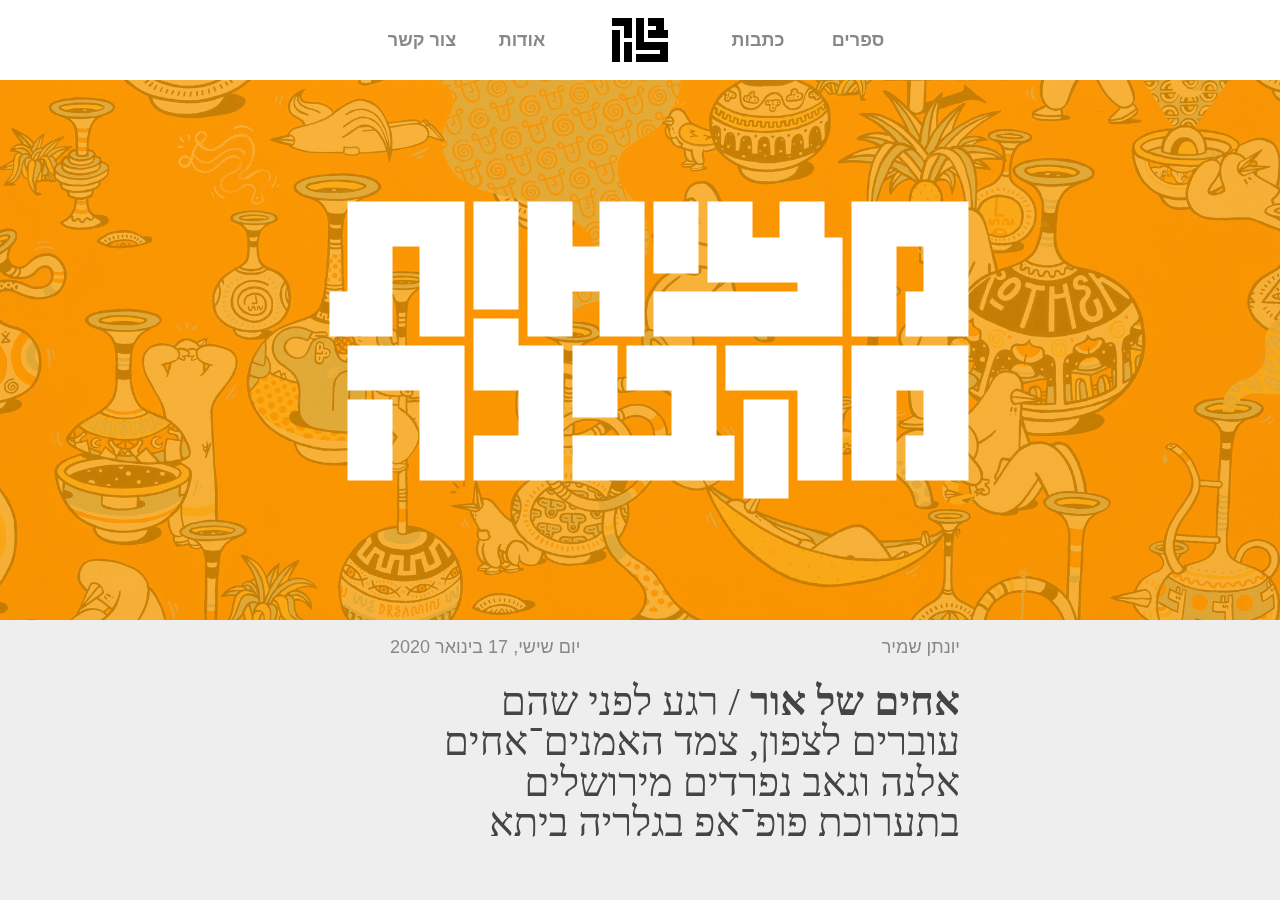
==== commit 027f74a0: "Design upgrades" ====
--- a/block/index.html
+++ b/block/index.html
@@ -9,6 +9,8 @@
 
   <body>
     <div id="root">
+      <div id="backdrop"></div>
+
       <header>
         <div class="nav-link">ספרים</div>
         <div class="nav-link">כתבות</div>
@@ -52,7 +54,7 @@
               d="M36,0h4V7H36V0ZM27,16h4v7H27V16ZM16,0h4V11H16V0ZM46,22h4V32H46V22Zm16-8V4h4v6H64v4h6V0H58V14h4ZM42,0V8H52v2H36v4H56V4H54V0H50V4H46V0H42ZM22,0V14h4V9h4v5h4V0H30V5H26V0H22ZM10,14h4V0H2V10H0v4H6V4h4V14ZM62,30V20h4v6H64v4h6V16H58V30h4ZM52,30h4V16H44v4h8V30ZM42,16V26h2v4H27V26H38V20H33V16h9ZM16,13v7h5v6H16v4h9V16H20V13H16ZM2,16v4h8V30h4V16H2Zm0,6v8H6V22H2Z"
             />
           </svg>
-          <div class="backdrop"></div>
+          <div class="hero-backdrop"></div>
         </div>
         <div class="article">
           <p class="author">
@@ -65,6 +67,7 @@
             האמנים־אחים אלנה וגאב נפרדים מירושלים בתערוכת פופ־אפ בגלריה ביתא
           </p>
           <h2>
+            <span class="number">1</span>
             הטריפ האחרון בירושלים
           </h2>
           <img
@@ -96,7 +99,7 @@
             המובחן משלב משטחי צבעים מנוגדים, שימוש חוזר בקווים מעוגלים שחורים
             ולבנים, ונקיון גרפי שלרוב אינו מאפיין את היצירות בקירות השכנים.
           </p>
-          <figure class="right">
+          <figure class="right expandable">
             <img src="images/pic1.jpg" />
             <div class="overlay">
               <svg
@@ -111,7 +114,7 @@
                 />
               </svg>
             </div>
-            <figcaption>תהליך עבודה לקראת התערוכה בגלריה ביתא</figcaption>
+            <figcaption>תהליך עבודה לקראת התערוכה בגלריה</figcaption>
           </figure>
           <p>
             הערב (17.9) תיפתח
@@ -133,7 +136,7 @@
             אבל אחרי שסיימנו את הלימודים התחלנו לעבוד ודי נמאס לנו מהעולם של
             פרסום וישיבה מול מחשב מבוקר עד ערב. התחלנו לעשות קירות וזה גדל משם.
           </p>
-          <figure class="left">
+          <figure class="left expandable">
             <img src="images/pic2.jpg" />
             <div class="overlay">
               <svg
@@ -166,7 +169,10 @@
             עם קנבס או דף. זה שונה, זה אף פעם לא אותו דבר. הדבר הזה ממכר. אתה
             מתחיל בקיר קטן, לאט לאט גדל, מכיר אמנים, מכיר את התחום״.
           </p>
-          <h2>הכל יונים וקירות גבוהים</h2>
+          <h2>
+            <span class="number">2</span>
+            הכל יונים וקירות גבוהים
+          </h2>
           <img
             class="background-pic"
             src="images/illustration3.png"
@@ -275,7 +281,7 @@
             ויזמינו אמנים לקיר מסוים״.
           </p>
 
-          <h2>סינדרום ירושלמי</h2>
+          <h2><span class="number">3</span>סינדרום ירושלמי</h2>
           <img
             class="background-pic"
             src="images/illustration4.png"
@@ -284,7 +290,7 @@
           <img
             class="background-pic"
             src="images/illustration6.png"
-            style="top: 1180px;"
+            style="top: 1050px;"
           />
           <p>
             בתערוכה בגלריה ביתא מציגים האחים מנעד רחב של עבודות, בעיקר מהשנה
@@ -303,7 +309,7 @@
             מהחומר של העיר. בגלל שירושלים כזו קשוחה היא מוציאה ממך את הקצוות;
             המקום הזה שמסתכל על המציאות ומעבר לה״.
           </p>
-          <figure class="right">
+          <figure class="right expandable">
             <img src="images/pic3.jpg" />
             <div class="overlay">
               <svg
@@ -320,7 +326,6 @@
             </div>
             <figcaption>פיל רוז׳, מרטיניק (הקאריביים), 2019</figcaption>
           </figure>
-
           <p><strong>כיצד זה בא לכדי ביטוי ביצירה שלהם?</strong></p>
           <p>
             ״הצבעוניות פסיכדלית והאלמנטים עם אורנמנטיקה כמו חמסות או שערים
@@ -345,6 +350,23 @@
           </p>
         </div>
         <footer>
+          <img
+            class="media-icon"
+            src="https://img.icons8.com/material/48/000000/twitter-squared.png"
+          />
+          <img
+            class="media-icon"
+            src="https://img.icons8.com/material/48/000000/facebook-f.png"
+          />
+          <img
+            class="media-icon"
+            src="https://img.icons8.com/material/48/000000/pinterest.png"
+          />
+          <img
+            class="media-icon"
+            src="https://img.icons8.com/material/48/000000/filled-sent.png"
+          />
+          <br />
           בלוק <span class="eng">©</span> כל הזכויות שמורות למישהו שהוא לא אני
         </footer>
       </div>
--- a/block/main.css
+++ b/block/main.css
@@ -95,12 +95,23 @@
   margin-right: -70px;
   text-align: right;
   margin-top: 130px;
-  right: -70px;
+  right: -30px;
 
   z-index: 0;
   transform-origin: 0 50%;
   transform: translateZ(-1.5px) scale(1.2);
   opacity: 0.95;
+}
+
+h2 .number {
+  position: absolute;
+  top: 20px;
+  right: 0px;
+  transform: translateX(100%);
+  font-size: 2.2em;
+  font-weight: 600;
+  color: #ccc;
+  font-weight: 100;
 }
 
 p {
@@ -123,7 +134,7 @@
   z-index: 1;
 }
 
-.backdrop {
+.hero-backdrop {
   position: absolute;
   width: 100%;
   height: 100%;
@@ -157,7 +168,7 @@
   opacity: 0.4;
 } */
 
-.content {
+#root {
   /* parallax styles*/
   position: relative;
   width: 100%;
@@ -212,11 +223,21 @@
 figure {
   padding: 0;
   margin: 0;
-  width: 80%;
+  width: 55%;
   position: relative;
   margin-top: 0.5em;
   margin-bottom: 0.5em;
   z-index: 2;
+}
+
+figure.expanded {
+  cursor: zoom-out;
+}
+
+figure.expanded figcaption,
+figure.expanded .overlay {
+  opacity: 0;
+  cursor: zoom-out;
 }
 
 figure.right {
@@ -239,16 +260,41 @@
 
 figure img {
   width: 100%;
+  position: relative;
+  transition: transform 400ms ease;
+}
+
+#backdrop {
+  display: block;
+  position: sticky;
+  background-color: #fff;
+  opacity: 0;
+  top: 0;
+  left: 0;
+  width: 100vw;
+  height: 100vh;
+  margin-bottom: -100vh;
+  z-index: 50;
+  transition: opacity 400ms ease;
+  pointer-events: none;
+}
+
+#backdrop.visible {
+  opacity: 0.8;
+  pointer-events: all;
+  cursor: zoom-out;
 }
 
 figcaption {
   position: absolute;
   top: 100%;
-  width: 30%;
+  width: 45%;
   font-size: 0.8em;
   font-weight: 600;
   line-height: 1.2em;
   padding-top: 1em;
+  opacity: 1;
+  transition: opacity 400ms ease;
 }
 
 figure.right figcaption {
@@ -275,6 +321,7 @@
   height: 100%;
   transition: background 300ms ease;
   cursor: zoom-in;
+  z-index: 10;
 }
 
 figure .overlay:hover {
@@ -292,8 +339,8 @@
   position: absolute;
   top: 50%;
   left: 50%;
-  width: 30%;
-  height: 30%;
+  width: 45%;
+  height: 45%;
   transform: translate(-50%, -50%);
 }
 
@@ -309,20 +356,40 @@
 footer {
   color: #999;
   font-size: 0.8em;
-  margin-bottom: 3em;
+  padding-bottom: 3em;
+}
+
+.media-icon {
+  width: 24px;
+  height: 24px;
+  cursor: pointer;
+  opacity: 0.5;
+  transition: opacity 300ms ease;
+  padding: 10px;
+}
+
+.media-icon:hover {
+  opacity: 0.8;
 }
 
 header {
-  position: fixed;
+  position: sticky;
   top: 0;
   right: 0;
   width: 100%;
   height: 80px;
+  margin-bottom: -80px;
   background-color: #fff;
   display: flex;
   justify-content: center;
   align-items: center;
-  z-index: 10;
+  z-index: 40;
+  transform: translateY(0);
+  transition: transform 500ms ease;
+}
+
+.scroll-down header {
+  transform: translateY(-77px);
 }
 
 .progress-indicator {
